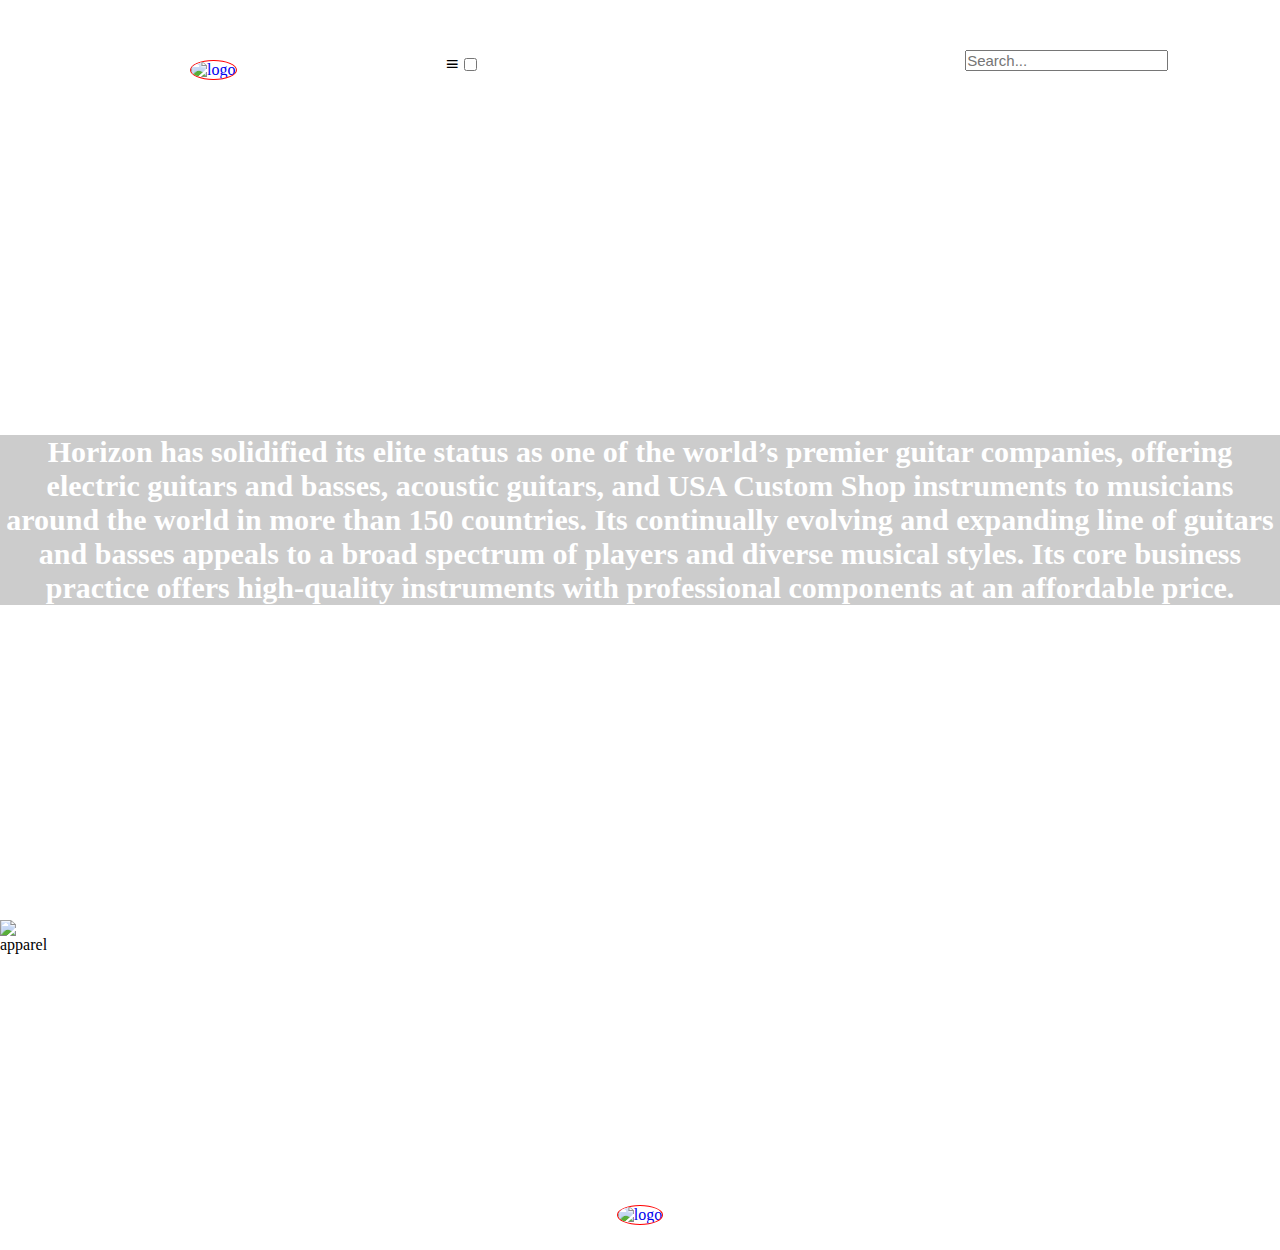
==== index.html @ c7cbb59f "cambios en el html" ====
<!DOCTYPE html>
<html lang="en">

<head>
    <meta charset="UTF-8">
    <meta http-equiv="X-UA-Compatible" content="IE=edge">
    <meta name="viewport" content="width=device-width, initial-scale=1.0">
    <link href='https://unpkg.com/boxicons@2.1.2/css/boxicons.min.css' rel='stylesheet'>
    <link rel="stylesheet" href="css/master.css">
    <link rel="preconnect" href="https://fonts.googleapis.com">
    <link rel="preconnect" href="https://fonts.gstatic.com" crossorigin>
    <link href="https://fonts.googleapis.com/css2?family=Permanent+Marker&family=Poppins:ital@1&display=swap" rel="stylesheet">
    <title>Horizon</title>
</head>

<body>
    <!-- Grid Container -->
    <div class="grid-container">
        <!-- Papá Grid -->

        <!-- Encabezado -->
        <header id="header" class="encabezado">
            <!-- Hijo Grid 1-->
            <div class="logos">
                <div class="social-media">
                    <i class='bx bxl-instagram social'></i>
                    <i class='bx bxl-facebook social fb'></i>
                    <i class='bx bxl-twitter social'></i>
                </div>
                <a href="index.html"><img src="assets/music-logo.png" alt="logo" class="logo"></a>
            </div>
            <!-- Navbar -->
            <div class="navbar">
                <h1 class="navbar-h1">
                    Horizon
                </h1>
                <h3 class="navbar-h3">
                    Music gear of the highest quality
                </h3>

                <!-- Sections -->
                <nav>
                    <!-- Hamburguer Menu -->
                    <label for="menu" class=" nav-label-apparel">
                        <i class='bx bx-menu nav-label-img'></i>
                    </label>
                    <input type="checkbox" id="menu" class="nav-input-apparel">
                    
                    <ul class="horizon-ul">
                        <li class="urizon-li"><a href="vistas/guitar.html" class="urizon-a">Guitar</a></li>
                        <li class="urizon-li"><a href="vistas/bass.html" class="urizon-a">Bass</a></li>
                        <li class="urizon-li"><a href="vistas/fxpedals.html" class="urizon-a">Fx Pedals</a></li>
                        <li class="urizon-li"><a href="vistas/amps.html" class="urizon-a">Amps</a></li>
                        <li class="urizon-li"><a href="vistas/accesories.html" class="urizon-a">Accesories</a></li>
                    </ul>
                </nav>
            </div>
            <div class="searcher">
                <input type="search" name="searcher" class="searcher-input" id="search" placeholder="Search...">
            </div>
        </header>

        <!-- Sección principal -->
        <main id="main-index">
            <!-- Hijo Grid 2-->
            <!-- Subdivisión A-->
            <section class="section-1">
                <!-- Nieto Grid -->
                <p>
                    Horizon has solidified its elite status as one of the world’s premier guitar companies, offering
                    electric guitars and basses, acoustic guitars,
                    and USA Custom Shop instruments to musicians around the world in more than 150 countries. Its
                    continually evolving and expanding line of guitars
                    and basses appeals to a broad spectrum of players and diverse musical styles. Its core business
                    practice offers high-quality instruments with
                    professional components at an affordable price.
                </p>
            </section>
            <!-- Subdivisión B-->
            <section class="section-2">
                <!-- Nieto Grid -->
                <img src="assets/apparel-section-img.jpg" alt="apparel" class="apparel">
                <iframe src="https://www.youtube.com/embed/WOAIekMULtM" title="YouTube video player" frameborder="0"
                    allow="accelerometer; autoplay; clipboard-write; encrypted-media; gyroscope; picture-in-picture"
                    allowfullscreen></iframe>
            </section>
        </main>

        <!-- Pie de página-->
        <footer class="footer">
            <nav class="footer-nav">
                <ul class="footer-ul">
                    <li class="footer-li"><a href="index.html" class="footer-a" target="_blank">Horizon</a></li>
                    <li class="footer-li"><a href="./vistas/contacts.html" class="footer-a">Contact Us</a></li>
                    <li class="footer-li"><a href="./vistas/apparel.html" class="footer-a">Horizon-Apparel</a></li>
                    <li class="footer-li"><a href="./vistas/artists.html" class="footer-a">Artists</a></li>
                    <li class="footer-li"><a href="./vistas/findus.html" class="footer-a">Find Us</a></li>
                </ul>
            </nav>
            <div class="footer-logo-box footer-index">
                <a href="#header"><img src="./assets/music-logo.png" alt="logo" class="logo"></a>
                <a class="footer-a">Back to top</a>
            </div>
            
            <!--hijo grid 3-->

        </footer>
    </div>
</body>

</html>
---- css/master.css ----
*{
    margin: 0;
    padding: 0;
    box-sizing: border-box;
}

.html{
    font-size: 62.5%;
}

/* Index */

.grid-container{
    display: grid;
    grid-template-columns: repeat(5, 1fr);
    grid-template-rows: 120px 1fr 180px;
    grid-template-areas:    "header header header header header"
                            "main main main main main"
                            "footer footer footer footer footer"    ;
}

/* Header Grid */

.encabezado{
    grid-area: header;
    background: url(../assets/textura-alfombra3.png);
    display: grid;
    grid-template-columns: 1fr 1fr 1fr;
    grid-template-rows: 120px;
    z-index: 1;
}

@media screen and (max-width: 1200px){
    .encabezado{
        grid-template-columns: 1fr 400px 1fr;
    }
}

@media screen and (max-width: 992px){
    .encabezado{
        display: flex;
        justify-content: space-between;
        align-items: center;
    }
}

.logo{
    border: solid 1px red;
    width: 80px;
    border-radius: 50%;
}

.logos{
    grid-column: 1;
    display: flex;
    flex-direction: column;
    justify-content: center;
    align-items: center;
    margin: 0px 40px;
}

.navbar{
    grid-column: 2;
    grid-row: 1;
    display: flex;
    flex-direction: column;
    justify-content: center;
    align-items: center;
    font-family: 'poppins', sans-serif;
}

@media screen and (max-width: 992){
    .navbar{
        grid-column: 2;
    }
}

.social{
    color: white;
}


@media screen and (max-width: 1200px){
    .navbar{
        grid-column: 2;
        grid-row: 1;
    }
}

.navbar-h1{
    color: white;
    font-family: 'Permanent Marker', cursive;
    animation-name: bounce;
    animation-duration: 1.5s;
    animation-iteration-count: infinite;
}

@keyframes bounce {
    0% {
        transform: translateY(0);
    }

    50% {
        transform: translateY(15%);
    }

    100% {
        transform: translateY(0);
    }
}

.navbar-h3{
    color: white;
}

ul{
    display: flex;
    justify-content: center;
    align-items: center;
}

.urizon-li{
    padding: 15px 10px;
}

.urizon-a{
    text-decoration: none;
    color: white;
}

.searcher{
    grid-column: 3;
    grid-row: 1;
    margin: 0px 40px;
    display: flex;
    justify-content: center;
    align-items: center;
}

@media screen and (max-width: 1200px){
    .searcher{
        grid-column: 3;
        grid-row: 1;
    }
}

.searcher-input{
    font-size: 15px;
}


/* Main */

#main-index {  
    grid-area: main;
    display: grid;
    grid-template-columns: repeat(3, 1fr);
    grid-template-rows: 800px 1fr;
    grid-template-areas:    "background background background"
                            "media media media";
}

.section-1{
    grid-area: background;
    background: center fixed no-repeat url(../assets/guitar-background3.jpg);
    background-size: cover;
    display: flex;
    flex-direction: column;
    justify-content: center;
    align-items: center;
}

.section-1 p{
    font-size: 30px;
    color: white;
    text-align: center;
    font-weight: bold;
    background-color: rgba(0, 0, 0, 0.2);
    text-align: center;
}

.section-2{
    grid-area: media;
    display: flex;
    flex-direction: row;
}

iframe{
    width: 100vw;
}

.apparel:hover{
    transition: 1s;
    opacity: .2;
}

@media screen and (max-width: 800px){
    .section-2{
        flex-direction: column;
    }
    iframe{
        height: 100vh;
    }
}

/* Internal Pages (Apparel) */

/* Body */

.body-apparel {
    min-width: 100%;
    min-height: 100vh;
    background-color: #000000;
    background-image: url("data:image/svg+xml,%3Csvg xmlns='http://www.w3.org/2000/svg' width='100%25'%3E%3Cdefs%3E%3ClinearGradient id='a' gradientUnits='userSpaceOnUse' x1='0' x2='0' y1='0' y2='100%25' gradientTransform='rotate(240)'%3E%3Cstop offset='0' stop-color='%23000000'/%3E%3Cstop offset='1' stop-color='%2326635F'/%3E%3C/linearGradient%3E%3Cpattern patternUnits='userSpaceOnUse' id='b' width='540' height='450' x='0' y='0' viewBox='0 0 1080 900'%3E%3Cg fill-opacity='0.1'%3E%3Cpolygon fill='%23444' points='90 150 0 300 180 300'/%3E%3Cpolygon points='90 150 180 0 0 0'/%3E%3Cpolygon fill='%23AAA' points='270 150 360 0 180 0'/%3E%3Cpolygon fill='%23DDD' points='450 150 360 300 540 300'/%3E%3Cpolygon fill='%23999' points='450 150 540 0 360 0'/%3E%3Cpolygon points='630 150 540 300 720 300'/%3E%3Cpolygon fill='%23DDD' points='630 150 720 0 540 0'/%3E%3Cpolygon fill='%23444' points='810 150 720 300 900 300'/%3E%3Cpolygon fill='%23FFF' points='810 150 900 0 720 0'/%3E%3Cpolygon fill='%23DDD' points='990 150 900 300 1080 300'/%3E%3Cpolygon fill='%23444' points='990 150 1080 0 900 0'/%3E%3Cpolygon fill='%23DDD' points='90 450 0 600 180 600'/%3E%3Cpolygon points='90 450 180 300 0 300'/%3E%3Cpolygon fill='%23666' points='270 450 180 600 360 600'/%3E%3Cpolygon fill='%23AAA' points='270 450 360 300 180 300'/%3E%3Cpolygon fill='%23DDD' points='450 450 360 600 540 600'/%3E%3Cpolygon fill='%23999' points='450 450 540 300 360 300'/%3E%3Cpolygon fill='%23999' points='630 450 540 600 720 600'/%3E%3Cpolygon fill='%23FFF' points='630 450 720 300 540 300'/%3E%3Cpolygon points='810 450 720 600 900 600'/%3E%3Cpolygon fill='%23DDD' points='810 450 900 300 720 300'/%3E%3Cpolygon fill='%23AAA' points='990 450 900 600 1080 600'/%3E%3Cpolygon fill='%23444' points='990 450 1080 300 900 300'/%3E%3Cpolygon fill='%23222' points='90 750 0 900 180 900'/%3E%3Cpolygon points='270 750 180 900 360 900'/%3E%3Cpolygon fill='%23DDD' points='270 750 360 600 180 600'/%3E%3Cpolygon points='450 750 540 600 360 600'/%3E%3Cpolygon points='630 750 540 900 720 900'/%3E%3Cpolygon fill='%23444' points='630 750 720 600 540 600'/%3E%3Cpolygon fill='%23AAA' points='810 750 720 900 900 900'/%3E%3Cpolygon fill='%23666' points='810 750 900 600 720 600'/%3E%3Cpolygon fill='%23999' points='990 750 900 900 1080 900'/%3E%3Cpolygon fill='%23999' points='180 0 90 150 270 150'/%3E%3Cpolygon fill='%23444' points='360 0 270 150 450 150'/%3E%3Cpolygon fill='%23FFF' points='540 0 450 150 630 150'/%3E%3Cpolygon points='900 0 810 150 990 150'/%3E%3Cpolygon fill='%23222' points='0 300 -90 450 90 450'/%3E%3Cpolygon fill='%23FFF' points='0 300 90 150 -90 150'/%3E%3Cpolygon fill='%23FFF' points='180 300 90 450 270 450'/%3E%3Cpolygon fill='%23666' points='180 300 270 150 90 150'/%3E%3Cpolygon fill='%23222' points='360 300 270 450 450 450'/%3E%3Cpolygon fill='%23FFF' points='360 300 450 150 270 150'/%3E%3Cpolygon fill='%23444' points='540 300 450 450 630 450'/%3E%3Cpolygon fill='%23222' points='540 300 630 150 450 150'/%3E%3Cpolygon fill='%23AAA' points='720 300 630 450 810 450'/%3E%3Cpolygon fill='%23666' points='720 300 810 150 630 150'/%3E%3Cpolygon fill='%23FFF' points='900 300 810 450 990 450'/%3E%3Cpolygon fill='%23999' points='900 300 990 150 810 150'/%3E%3Cpolygon points='0 600 -90 750 90 750'/%3E%3Cpolygon fill='%23666' points='0 600 90 450 -90 450'/%3E%3Cpolygon fill='%23AAA' points='180 600 90 750 270 750'/%3E%3Cpolygon fill='%23444' points='180 600 270 450 90 450'/%3E%3Cpolygon fill='%23444' points='360 600 270 750 450 750'/%3E%3Cpolygon fill='%23999' points='360 600 450 450 270 450'/%3E%3Cpolygon fill='%23666' points='540 600 630 450 450 450'/%3E%3Cpolygon fill='%23222' points='720 600 630 750 810 750'/%3E%3Cpolygon fill='%23FFF' points='900 600 810 750 990 750'/%3E%3Cpolygon fill='%23222' points='900 600 990 450 810 450'/%3E%3Cpolygon fill='%23DDD' points='0 900 90 750 -90 750'/%3E%3Cpolygon fill='%23444' points='180 900 270 750 90 750'/%3E%3Cpolygon fill='%23FFF' points='360 900 450 750 270 750'/%3E%3Cpolygon fill='%23AAA' points='540 900 630 750 450 750'/%3E%3Cpolygon fill='%23FFF' points='720 900 810 750 630 750'/%3E%3Cpolygon fill='%23222' points='900 900 990 750 810 750'/%3E%3Cpolygon fill='%23222' points='1080 300 990 450 1170 450'/%3E%3Cpolygon fill='%23FFF' points='1080 300 1170 150 990 150'/%3E%3Cpolygon points='1080 600 990 750 1170 750'/%3E%3Cpolygon fill='%23666' points='1080 600 1170 450 990 450'/%3E%3Cpolygon fill='%23DDD' points='1080 900 1170 750 990 750'/%3E%3C/g%3E%3C/pattern%3E%3C/defs%3E%3Crect x='0' y='0' fill='url(%23a)' width='100%25' height='100%25'/%3E%3Crect x='0' y='0' fill='url(%23b)' width='100%25' height='100%25'/%3E%3C/svg%3E");
    background-attachment: fixed;
    background-size: cover; 
}

/* Grid Container Internal */

.grid-conteiner-apparel {
    display: grid;
    grid-template-columns: repeat(3,1fr);
    grid-template-rows: 150px 1fr 180px;
    grid-gap: 10px;
    grid-template-areas: 
                            "header header header" 
                            "main   main   main"
                            "footer footer footer";
}

/* Header */

.header-apparel {
    grid-area: header;
    display: grid;
    grid-template-columns: repeat(3,1fr);
}

.header-apparel-titles {
    grid-column: 2;
    justify-self: center;
    align-self: start;
    display: flex;
    flex-direction: column;
    justify-content: center;
    align-items: center;
    font-family: 'Permanent Marker', cursive;
    color: #fff;
}

.header-apparel-titles h2 {
    font-size: 2rem;
}

.header-apparel input {
    grid-column: 3;
    max-width: 10rem;
    height: 25px;
    opacity: 0.9;
    justify-self: end;
}

@media screen and (max-width: 530px) {
    .header-apparel input {
        grid-column: 2;
        grid-row: 1;
        justify-self: center;
        align-self: end;
    }

    .header-apparel-titles {
        align-self: start;
        grid-row: 1;
    }
}

.header-apparel i {
    grid-column: 1;
    grid-row: 1;
    align-self: start;
    justify-self: start;
    margin: 0 5px;
    font-size: 2rem;
    color: #fff;
}

/* Main */ 

.main-apparel {
    grid-area: main;
    display: flex;
    justify-content: space-around;
    align-content: center;
    flex-wrap: wrap;
}

.apparel-box {
    border: 1px solid #000;
    width: 400px;
    height: 400px;
    margin: 1rem;
}

.apparel-box img {
    width: 100%;
    height: 90%;
}

@media screen and (max-width: 430px) {
    .apparel-box {
        width: 200px;
        height: 200px;
    }
}

.apparel-box p {
    text-align: center;
    font-family: 'Poppins', sans-serif;
    color: #fff;
}

/*finaliza Apparel*/
/*Comienza Guitar*/

#main-guitar {
    grid-area: main;
}

.body-guitar {
    width: 100%;
    height: 100vh;
    background-color: #1F1F1F;
    background-image: url("data:image/svg+xml,%3Csvg xmlns='http://www.w3.org/2000/svg' width='400' height='400' viewBox='0 0 800 800'%3E%3Cg fill='none' stroke='%231BA091' stroke-width='1'%3E%3Cpath d='M769 229L1037 260.9M927 880L731 737 520 660 309 538 40 599 295 764 126.5 879.5 40 599-197 493 102 382-31 229 126.5 79.5-69-63'/%3E%3Cpath d='M-31 229L237 261 390 382 603 493 308.5 537.5 101.5 381.5M370 905L295 764'/%3E%3Cpath d='M520 660L578 842 731 737 840 599 603 493 520 660 295 764 309 538 390 382 539 269 769 229 577.5 41.5 370 105 295 -36 126.5 79.5 237 261 102 382 40 599 -69 737 127 880'/%3E%3Cpath d='M520-140L578.5 42.5 731-63M603 493L539 269 237 261 370 105M902 382L539 269M390 382L102 382'/%3E%3Cpath d='M-222 42L126.5 79.5 370 105 539 269 577.5 41.5 927 80 769 229 902 382 603 493 731 737M295-36L577.5 41.5M578 842L295 764M40-201L127 80M102 382L-261 269'/%3E%3C/g%3E%3Cg fill='%2343FF13'%3E%3Ccircle cx='769' cy='229' r='5'/%3E%3Ccircle cx='539' cy='269' r='5'/%3E%3Ccircle cx='603' cy='493' r='5'/%3E%3Ccircle cx='731' cy='737' r='5'/%3E%3Ccircle cx='520' cy='660' r='5'/%3E%3Ccircle cx='309' cy='538' r='5'/%3E%3Ccircle cx='295' cy='764' r='5'/%3E%3Ccircle cx='40' cy='599' r='5'/%3E%3Ccircle cx='102' cy='382' r='5'/%3E%3Ccircle cx='127' cy='80' r='5'/%3E%3Ccircle cx='370' cy='105' r='5'/%3E%3Ccircle cx='578' cy='42' r='5'/%3E%3Ccircle cx='237' cy='261' r='5'/%3E%3Ccircle cx='390' cy='382' r='5'/%3E%3C/g%3E%3C/svg%3E");
}

.instrument-conteiner {
    width: 100%;
    display: flex;
    justify-content: space-around;
    align-content: flex-start;
    flex-wrap: wrap;
    position:relative;
    bottom: 15px;
}

.instrument-box {
    margin: 1rem;
    width:300px;
    height: 380px;
    display: flex;
    flex-direction: column;
    justify-content: center;
    align-content: center;
}

.instrument-box img {
    width: 100%;
    height: auto;
    padding: 15px;
    align-self: start;
}

.instrument-box p {
    text-align: center;
    font-family: 'poppins', sans-serif;
    color: #fff;
    font-style: italic;
}

.instrument-box p:hover {
    transition: .3s;
    color:brown;
}
/*Finaliza Guitar*/
/*Comienza Fx Pedals*/

#main-fx-pedals {
    grid-area: main;
}

.body-fx-pedals {
    width: 100%;
    height: 100vh;
    background-color: #530000;
    background-image: url("data:image/svg+xml,%3Csvg xmlns='http://www.w3.org/2000/svg' width='100%25' height='100%25' viewBox='0 0 800 400'%3E%3Cdefs%3E%3CradialGradient id='a' cx='396' cy='281' r='514' gradientUnits='userSpaceOnUse'%3E%3Cstop offset='0' stop-color='%2360073B'/%3E%3Cstop offset='1' stop-color='%23530000'/%3E%3C/radialGradient%3E%3ClinearGradient id='b' gradientUnits='userSpaceOnUse' x1='400' y1='148' x2='400' y2='333'%3E%3Cstop offset='0' stop-color='%23FFDB0D' stop-opacity='0'/%3E%3Cstop offset='1' stop-color='%23FFDB0D' stop-opacity='0.5'/%3E%3C/linearGradient%3E%3C/defs%3E%3Crect fill='url(%23a)' width='800' height='400'/%3E%3Cg fill-opacity='0.5'%3E%3Ccircle fill='url(%23b)' cx='267.5' cy='61' r='300'/%3E%3Ccircle fill='url(%23b)' cx='532.5' cy='61' r='300'/%3E%3Ccircle fill='url(%23b)' cx='400' cy='30' r='300'/%3E%3C/g%3E%3C/svg%3E");
background-attachment: fixed;
background-size: cover;
}
/*Finaliza FX Pedals*/
/*Comienza Bass*/

#main-bass {
    grid-area: main;
}

.body-bass {
    width:100%;
    height:100vh;
    background-color: #000000;
    background-image: url("data:image/svg+xml,%3Csvg xmlns='http://www.w3.org/2000/svg' width='100%25' height='100%25' viewBox='0 0 1600 800'%3E%3Cg %3E%3Cpath fill='%23120000' d='M486 705.8c-109.3-21.8-223.4-32.2-335.3-19.4C99.5 692.1 49 703 0 719.8V800h843.8c-115.9-33.2-230.8-68.1-347.6-92.2C492.8 707.1 489.4 706.5 486 705.8z'/%3E%3Cpath fill='%23240000' d='M1600 0H0v719.8c49-16.8 99.5-27.8 150.7-33.5c111.9-12.7 226-2.4 335.3 19.4c3.4 0.7 6.8 1.4 10.2 2c116.8 24 231.7 59 347.6 92.2H1600V0z'/%3E%3Cpath fill='%23350000' d='M478.4 581c3.2 0.8 6.4 1.7 9.5 2.5c196.2 52.5 388.7 133.5 593.5 176.6c174.2 36.6 349.5 29.2 518.6-10.2V0H0v574.9c52.3-17.6 106.5-27.7 161.1-30.9C268.4 537.4 375.7 554.2 478.4 581z'/%3E%3Cpath fill='%23470000' d='M0 0v429.4c55.6-18.4 113.5-27.3 171.4-27.7c102.8-0.8 203.2 22.7 299.3 54.5c3 1 5.9 2 8.9 3c183.6 62 365.7 146.1 562.4 192.1c186.7 43.7 376.3 34.4 557.9-12.6V0H0z'/%3E%3Cpath fill='%23590000' d='M181.8 259.4c98.2 6 191.9 35.2 281.3 72.1c2.8 1.1 5.5 2.3 8.3 3.4c171 71.6 342.7 158.5 531.3 207.7c198.8 51.8 403.4 40.8 597.3-14.8V0H0v283.2C59 263.6 120.6 255.7 181.8 259.4z'/%3E%3Cpath fill='%23830b00' d='M1600 0H0v136.3c62.3-20.9 127.7-27.5 192.2-19.2c93.6 12.1 180.5 47.7 263.3 89.6c2.6 1.3 5.1 2.6 7.7 3.9c158.4 81.1 319.7 170.9 500.3 223.2c210.5 61 430.8 49 636.6-16.6V0z'/%3E%3Cpath fill='%23ac1c00' d='M454.9 86.3C600.7 177 751.6 269.3 924.1 325c208.6 67.4 431.3 60.8 637.9-5.3c12.8-4.1 25.4-8.4 38.1-12.9V0H288.1c56 21.3 108.7 50.6 159.7 82C450.2 83.4 452.5 84.9 454.9 86.3z'/%3E%3Cpath fill='%23d63500' d='M1600 0H498c118.1 85.8 243.5 164.5 386.8 216.2c191.8 69.2 400 74.7 595 21.1c40.8-11.2 81.1-25.2 120.3-41.7V0z'/%3E%3Cpath fill='%23ff5500' d='M1397.5 154.8c47.2-10.6 93.6-25.3 138.6-43.8c21.7-8.9 43-18.8 63.9-29.5V0H643.4c62.9 41.7 129.7 78.2 202.1 107.4C1020.4 178.1 1214.2 196.1 1397.5 154.8z'/%3E%3Cpath fill='%23FF822A' d='M1315.3 72.4c75.3-12.6 148.9-37.1 216.8-72.4h-723C966.8 71 1144.7 101 1315.3 72.4z'/%3E%3C/g%3E%3C/svg%3E");
background-attachment: fixed;
background-size: cover;
}
/*Finaliza Bass*/
/*Comienza Amps*/

#main-amps {
    grid-area: main;
}

.body-amps {
    width:100%;
    height:100vh;
    background-color: #000000;
    background-image: url("data:image/svg+xml,%3Csvg xmlns='http://www.w3.org/2000/svg' width='100%25' height='100%25' viewBox='0 0 100 60'%3E%3Cg fill-opacity='0.53'%3E%3Crect fill='%23000000' width='11' height='11'/%3E%3Crect fill='%2300100d' x='10' width='11' height='11'/%3E%3Crect fill='%2300120f' y='10' width='11' height='11'/%3E%3Crect fill='%23001310' x='20' width='11' height='11'/%3E%3Crect fill='%23001412' x='10' y='10' width='11' height='11'/%3E%3Crect fill='%23001513' y='20' width='11' height='11'/%3E%3Crect fill='%23001614' x='30' width='11' height='11'/%3E%3Crect fill='%23001715' x='20' y='10' width='11' height='11'/%3E%3Crect fill='%23001816' x='10' y='20' width='11' height='11'/%3E%3Crect fill='%23001917' y='30' width='11' height='11'/%3E%3Crect fill='%23001a18' x='40' width='11' height='11'/%3E%3Crect fill='%23001b19' x='30' y='10' width='11' height='11'/%3E%3Crect fill='%23001c1a' x='20' y='20' width='11' height='11'/%3E%3Crect fill='%23001d1c' x='10' y='30' width='11' height='11'/%3E%3Crect fill='%23001e1d' y='40' width='11' height='11'/%3E%3Crect fill='%23001f1e' x='50' width='11' height='11'/%3E%3Crect fill='%2300201f' x='40' y='10' width='11' height='11'/%3E%3Crect fill='%23002020' x='30' y='20' width='11' height='11'/%3E%3Crect fill='%23002121' x='20' y='30' width='11' height='11'/%3E%3Crect fill='%23002222' x='10' y='40' width='11' height='11'/%3E%3Crect fill='%23002323' y='50' width='11' height='11'/%3E%3Crect fill='%23002424' x='60' width='11' height='11'/%3E%3Crect fill='%23002525' x='50' y='10' width='11' height='11'/%3E%3Crect fill='%23002726' x='40' y='20' width='11' height='11'/%3E%3Crect fill='%23002828' x='30' y='30' width='11' height='11'/%3E%3Crect fill='%23002929' x='20' y='40' width='11' height='11'/%3E%3Crect fill='%23002a2a' x='10' y='50' width='11' height='11'/%3E%3Crect fill='%23002b2b' x='70' width='11' height='11'/%3E%3Crect fill='%23002c2c' x='60' y='10' width='11' height='11'/%3E%3Crect fill='%23002e2d' x='50' y='20' width='11' height='11'/%3E%3Crect fill='%23002f2e' x='40' y='30' width='11' height='11'/%3E%3Crect fill='%2300302f' x='30' y='40' width='11' height='11'/%3E%3Crect fill='%23003131' x='20' y='50' width='11' height='11'/%3E%3Crect fill='%23003232' x='80' width='11' height='11'/%3E%3Crect fill='%23003333' x='70' y='10' width='11' height='11'/%3E%3Crect fill='%23003534' x='60' y='20' width='11' height='11'/%3E%3Crect fill='%23003635' x='50' y='30' width='11' height='11'/%3E%3Crect fill='%23003736' x='40' y='40' width='11' height='11'/%3E%3Crect fill='%23003838' x='30' y='50' width='11' height='11'/%3E%3Crect fill='%23003939' x='90' width='11' height='11'/%3E%3Crect fill='%23003b3a' x='80' y='10' width='11' height='11'/%3E%3Crect fill='%23003c3b' x='70' y='20' width='11' height='11'/%3E%3Crect fill='%23003d3c' x='60' y='30' width='11' height='11'/%3E%3Crect fill='%23003e3d' x='50' y='40' width='11' height='11'/%3E%3Crect fill='%23003f3f' x='40' y='50' width='11' height='11'/%3E%3Crect fill='%23004140' x='90' y='10' width='11' height='11'/%3E%3Crect fill='%23004241' x='80' y='20' width='11' height='11'/%3E%3Crect fill='%23004342' x='70' y='30' width='11' height='11'/%3E%3Crect fill='%23004443' x='60' y='40' width='11' height='11'/%3E%3Crect fill='%23004545' x='50' y='50' width='11' height='11'/%3E%3Crect fill='%23024746' x='90' y='20' width='11' height='11'/%3E%3Crect fill='%23044847' x='80' y='30' width='11' height='11'/%3E%3Crect fill='%23064948' x='70' y='40' width='11' height='11'/%3E%3Crect fill='%23084a4a' x='60' y='50' width='11' height='11'/%3E%3Crect fill='%230a4c4b' x='90' y='30' width='11' height='11'/%3E%3Crect fill='%230c4d4c' x='80' y='40' width='11' height='11'/%3E%3Crect fill='%230e4e4d' x='70' y='50' width='11' height='11'/%3E%3Crect fill='%23104f4f' x='90' y='40' width='11' height='11'/%3E%3Crect fill='%23125150' x='80' y='50' width='11' height='11'/%3E%3Crect fill='%23145251' x='90' y='50' width='11' height='11'/%3E%3C/g%3E%3C/svg%3E");
background-attachment: fixed;
background-size: cover;
}

/*Finaliza Amps*/
/*Comienza Accessories*/

#main-acc {
    grid-area: main;
}

.body-acc {
    width: 100%;
    height:100vh;
    background-color: #000000;
    background-image: url("data:image/svg+xml,%3Csvg xmlns='http://www.w3.org/2000/svg' width='100%25' height='100%25' viewBox='0 0 1200 800'%3E%3Cdefs%3E%3ClinearGradient id='a' gradientUnits='userSpaceOnUse' x1='600' y1='25' x2='600' y2='777'%3E%3Cstop offset='0' stop-color='%23000000'/%3E%3Cstop offset='1' stop-color='%23FFFFFF'/%3E%3C/linearGradient%3E%3ClinearGradient id='b' gradientUnits='userSpaceOnUse' x1='650' y1='25' x2='650' y2='777'%3E%3Cstop offset='0' stop-color='%23171717'/%3E%3Cstop offset='1' stop-color='%23dcdefe'/%3E%3C/linearGradient%3E%3ClinearGradient id='c' gradientUnits='userSpaceOnUse' x1='700' y1='25' x2='700' y2='777'%3E%3Cstop offset='0' stop-color='%232e2e2e'/%3E%3Cstop offset='1' stop-color='%23b9befe'/%3E%3C/linearGradient%3E%3ClinearGradient id='d' gradientUnits='userSpaceOnUse' x1='750' y1='25' x2='750' y2='777'%3E%3Cstop offset='0' stop-color='%23464646'/%3E%3Cstop offset='1' stop-color='%23979dfd'/%3E%3C/linearGradient%3E%3ClinearGradient id='e' gradientUnits='userSpaceOnUse' x1='800' y1='25' x2='800' y2='777'%3E%3Cstop offset='0' stop-color='%235d5d5d'/%3E%3Cstop offset='1' stop-color='%23747cfd'/%3E%3C/linearGradient%3E%3ClinearGradient id='f' gradientUnits='userSpaceOnUse' x1='850' y1='25' x2='850' y2='777'%3E%3Cstop offset='0' stop-color='%23747474'/%3E%3Cstop offset='1' stop-color='%23515bfc'/%3E%3C/linearGradient%3E%3ClinearGradient id='g' gradientUnits='userSpaceOnUse' x1='900' y1='25' x2='900' y2='777'%3E%3Cstop offset='0' stop-color='%238b8b8b'/%3E%3Cstop offset='1' stop-color='%232e3bfb'/%3E%3C/linearGradient%3E%3ClinearGradient id='h' gradientUnits='userSpaceOnUse' x1='950' y1='25' x2='950' y2='777'%3E%3Cstop offset='0' stop-color='%23a2a2a2'/%3E%3Cstop offset='1' stop-color='%230c1afb'/%3E%3C/linearGradient%3E%3ClinearGradient id='i' gradientUnits='userSpaceOnUse' x1='1000' y1='25' x2='1000' y2='777'%3E%3Cstop offset='0' stop-color='%23b9b9b9'/%3E%3Cstop offset='1' stop-color='%230411df'/%3E%3C/linearGradient%3E%3ClinearGradient id='j' gradientUnits='userSpaceOnUse' x1='1050' y1='25' x2='1050' y2='777'%3E%3Cstop offset='0' stop-color='%23d1d1d1'/%3E%3Cstop offset='1' stop-color='%23030ebd'/%3E%3C/linearGradient%3E%3ClinearGradient id='k' gradientUnits='userSpaceOnUse' x1='1100' y1='25' x2='1100' y2='777'%3E%3Cstop offset='0' stop-color='%23e8e8e8'/%3E%3Cstop offset='1' stop-color='%23030c9a'/%3E%3C/linearGradient%3E%3ClinearGradient id='l' gradientUnits='userSpaceOnUse' x1='1150' y1='25' x2='1150' y2='777'%3E%3Cstop offset='0' stop-color='%23FFFFFF'/%3E%3Cstop offset='1' stop-color='%23020977'/%3E%3C/linearGradient%3E%3C/defs%3E%3Cg %3E%3Crect fill='url(%23a)' width='1200' height='800'/%3E%3Crect fill='url(%23b)' x='100' width='1100' height='800'/%3E%3Crect fill='url(%23c)' x='200' width='1000' height='800'/%3E%3Crect fill='url(%23d)' x='300' width='900' height='800'/%3E%3Crect fill='url(%23e)' x='400' width='800' height='800'/%3E%3Crect fill='url(%23f)' x='500' width='700' height='800'/%3E%3Crect fill='url(%23g)' x='600' width='600' height='800'/%3E%3Crect fill='url(%23h)' x='700' width='500' height='800'/%3E%3Crect fill='url(%23i)' x='800' width='400' height='800'/%3E%3Crect fill='url(%23j)' x='900' width='300' height='800'/%3E%3Crect fill='url(%23k)' x='1000' width='200' height='800'/%3E%3Crect fill='url(%23l)' x='1100' width='100' height='800'/%3E%3C/g%3E%3C/svg%3E");
    background-attachment: fixed;
    background-size: cover;
}


/* Footer */

footer {
    grid-area: footer;
    background: url(../assets/textura-alfombra3.png);
    display: flex;
    align-items: center;
    justify-content: center;
    flex-wrap: wrap;
    z-index: 1;
    align-self: flex-end;
}

@media screen and (max-width: 580px) {
    footer {
        flex-direction: column;
        flex-wrap: nowrap;
        width: 100vw;
        height: 100vh;
        justify-content: space-around;
    }

    .footer-logo-box {
        flex-direction: column;
        align-items: center;
        justify-content: center;
    }
}

.footer-logo-box  {
    display: flex;
    justify-content: center;
    flex-direction: column;
    align-items: center;
}

.footer-nav {
    width: 100%;
}

.footer-ul {
    display: flex;
    justify-content: space-between;
    width: 100%;
}

@media screen and (max-width:580px) {
    .footer-ul {
        flex-direction: column;
    }
}

.footer-li {
    border: 1px solid #fff;
    padding: 0.5rem;
    margin: 1rem;
}

.footer-a {
    color: #fff;
    text-align: center;
    font-family: 'poppins', sans-serif;
    transition: .3s;
}

.footer-a:hover {
    color: brown;
}

/* Reset */

a{
    text-decoration: none;
}

li{
    list-style-type: none;
}
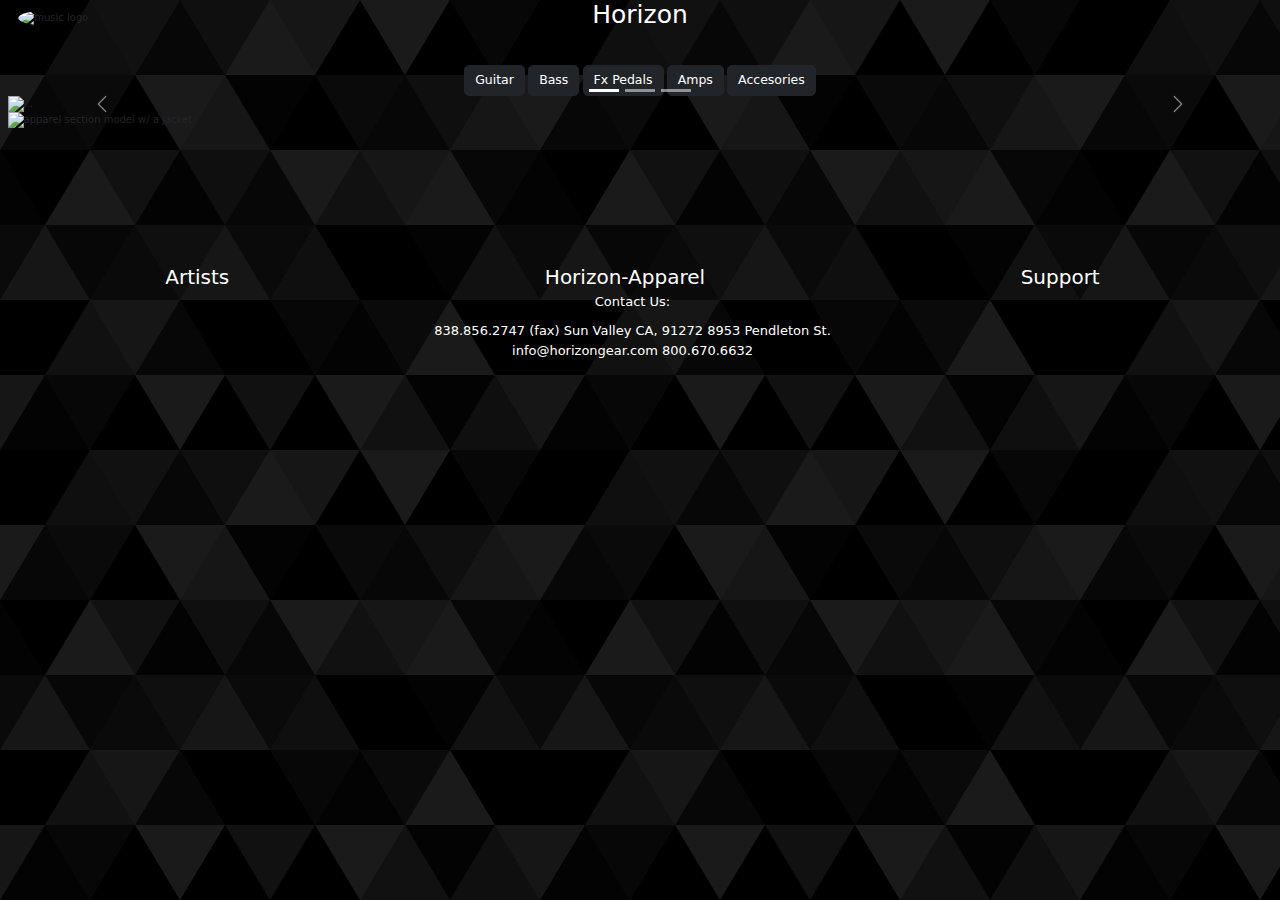
==== commit aa015797: "Aplico bootstrap" ====
--- a/index.html
+++ b/index.html
@@ -1,111 +1,137 @@
 <!DOCTYPE html>
 <html lang="en">
-
 <head>
+    <link rel="stylesheet" href="./css/bootstrap.min.css">
     <meta charset="UTF-8">
     <meta http-equiv="X-UA-Compatible" content="IE=edge">
     <meta name="viewport" content="width=device-width, initial-scale=1.0">
-    <link href='https://unpkg.com/boxicons@2.1.2/css/boxicons.min.css' rel='stylesheet'>
-    <link rel="stylesheet" href="css/master.css">
-    <link rel="preconnect" href="https://fonts.googleapis.com">
-    <link rel="preconnect" href="https://fonts.gstatic.com" crossorigin>
-    <link href="https://fonts.googleapis.com/css2?family=Permanent+Marker&family=Poppins:ital@1&display=swap" rel="stylesheet">
-    <title>Horizon</title>
+    <title>Horizon-Bootstrap</title>
+    <link rel="stylesheet" href="./css/styles.css">
+    <script src="https://kit.fontawesome.com/e91f63f36a.js" crossorigin="anonymous"></script>
 </head>
+<body class="body-index">  <!--Header-->
+  <header class="container-fluid header-cont">
+    <div class="row header-row">
 
-<body>
-    <!-- Grid Container -->
-    <div class="grid-container">
-        <!-- Papá Grid -->
+      <div class="col-1 d-flex header-socialM-col">  <!--Social Media Col Izquierda-->
+        <i class="fa-brands fa-facebook-f"></i>
+        <i class="fa-brands fa-twitter"></i>
+        <i class="fa-brands fa-instagram"></i>
 
-        <!-- Encabezado -->
-        <header id="header" class="encabezado">
-            <!-- Hijo Grid 1-->
-            <div class="logos">
-                <div class="social-media">
-                    <i class='bx bxl-instagram social'></i>
-                    <i class='bx bxl-facebook social fb'></i>
-                    <i class='bx bxl-twitter social'></i>
-                </div>
-                <a href="index.html"><img src="assets/music-logo.png" alt="logo" class="logo"></a>
+        <div class="row">
+          <div class="col"> <!--Logo Col-->
+            <img src="./assets/music-logo.png" alt="music logo" class="img-fluid img-logo">
+          </div>
+        </div>
+      </div>
+      
+      <nav class="col-10 text-center header-nav"> <!--Header Main Col Centro-->
+        <h1>Horizon</h1>
+        <a class="btn btn-dark btn-lg mt-5" href="./vistas/guitar.html" role="button">Guitar</a>
+        <a class="btn btn-dark btn-lg mt-5" href="./vistas/guitar.html" role="button">Bass</a>
+        <a class="btn btn-dark btn-lg mt-5" href="./vistas/guitar.html" role="button">Fx Pedals</a>
+        <a class="btn btn-dark btn-lg mt-5" href="./vistas/guitar.html" role="button">Amps</a>
+        <a class="btn btn-dark btn-lg mt-5" href="./vistas/guitar.html" role="button">Accesories</a>
+
+                                <!--Encontrar razón por la cual no es clickeable-->
+        <div class="dropdown"> <!--Dropdown se activa a partir de los 500px-->
+          <button class="btn btn-secondary dropdown-toggle" type="button" id="dropdownMenuButton2" data-bs-toggle="dropdown" aria-expanded="false">
+            Musical Gear
+          </button>
+          <ul class="dropdown-menu dropdown-menu-dark" aria-labelledby="dropdownMenuButton2">
+            <li><a class="dropdown-item active" href="#">Action</a>Guitar</li>
+            <li><a class="dropdown-item" href="#">Another action</a>Bass</li>
+            <li><a class="dropdown-item" href="#">Something else here</a>Fx Pedals</li>
+            <li><hr class="dropdown-divider"></li>
+            <li><a class="dropdown-item" href="#">Separated link</a>Amps</li>
+          </ul>
+        </div>
+      </nav>
+      
+      <div class="col-1 d-flex header-signin"> <!--Login Sign-in Col Derecha-->
+        <i class="fa-solid fa-arrow-right-to-bracket"></i>
+        <i class="fa-solid fa-user"></i>
+      </div>
+    </div>
+  </header>
+
+  <main class="container-fluid"> <!--Main-->
+    <section class="row">
+
+      <div class="col-12"> <!--Carousel col-->
+        <div id="carouselExampleCaptions" class="carousel slide" data-bs-ride="false">  <!--Carousel-->
+          <div class="carousel-indicators">
+            <button type="button" data-bs-target="#carouselExampleCaptions" data-bs-slide-to="0" class="active" aria-current="true" aria-label="Slide 1"></button>
+            <button type="button" data-bs-target="#carouselExampleCaptions" data-bs-slide-to="1" aria-label="Slide 2"></button>
+            <button type="button" data-bs-target="#carouselExampleCaptions" data-bs-slide-to="2" aria-label="Slide 3"></button>
+          </div>
+          <div class="carousel-inner">
+            <div class="carousel-item active">
+              <img src="./assets/carousel-img-1.jpg" class="d-block w-100" alt="...">
+              <div class="carousel-caption d-none d-md-block">
+                <h5>Top gear Design and Quality</h5>
+                <p>Over 15 years of development</p>
+              </div>
             </div>
-            <!-- Navbar -->
-            <div class="navbar">
-                <h1 class="navbar-h1">
-                    Horizon
-                </h1>
-                <h3 class="navbar-h3">
-                    Music gear of the highest quality
-                </h3>
+            <div class="carousel-item">
+              <img src="./assets/carousel-img-2.jpg" class="d-block w-100" alt="...">
+              <div class="carousel-caption d-none d-md-block">
+                <h5>Best affordability-Quality ratio on the market</h5>
+                <p>We asure you'll find the gear that suits you</p>
+              </div>
+            </div>
+            <div class="carousel-item">
+              <img src="./assets/carousel-img-3.jpg" class="d-block w-100" alt="...">
+              <div class="carousel-caption d-none d-md-block">
+                <h5>World Global-Reach</h5>
+                <p>Buying in our web-store makes it easy!</p>
+              </div>
+            </div>
+          </div>
+          <button class="carousel-control-prev" type="button" data-bs-target="#carouselExampleCaptions" data-bs-slide="prev">
+            <span class="carousel-control-prev-icon" aria-hidden="true"></span>
+            <span class="visually-hidden">Previous</span>
+          </button>
+          <button class="carousel-control-next" type="button" data-bs-target="#carouselExampleCaptions" data-bs-slide="next">
+            <span class="carousel-control-next-icon" aria-hidden="true"></span>
+            <span class="visually-hidden">Next</span>
+          </button>
+        </div>
+      </div>
+    </section>
+    <section class="row d-flex main-section-2">
+      <div class="col apparel-box"> <!--Apparel Section col-->
+        <img src="./assets/apparel-section-img.jpg" alt="apparel section model w/ a jacket" class="img-fluid">
+      </div>
 
-                <!-- Sections -->
-                <nav>
-                    <!-- Hamburguer Menu -->
-                    <label for="menu" class=" nav-label-apparel">
-                        <i class='bx bx-menu nav-label-img'></i>
-                    </label>
-                    <input type="checkbox" id="menu" class="nav-input-apparel">
-                    
-                    <ul class="horizon-ul">
-                        <li class="urizon-li"><a href="vistas/guitar.html" class="urizon-a">Guitar</a></li>
-                        <li class="urizon-li"><a href="vistas/bass.html" class="urizon-a">Bass</a></li>
-                        <li class="urizon-li"><a href="vistas/fxpedals.html" class="urizon-a">Fx Pedals</a></li>
-                        <li class="urizon-li"><a href="vistas/amps.html" class="urizon-a">Amps</a></li>
-                        <li class="urizon-li"><a href="vistas/accesories.html" class="urizon-a">Accesories</a></li>
-                    </ul>
-                </nav>
-            </div>
-            <div class="searcher">
-                <input type="search" name="searcher" class="searcher-input" id="search" placeholder="Search...">
-            </div>
-        </header>
+        <!--iframe col-->
+        <iframe class="col" src="https://www.youtube.com/embed/WOAIekMULtM" title="YouTube video player" frameborder="0"
+        allow="accelerometer; autoplay; clipboard-write; encrypted-media; gyroscope; picture-in-picture"
+        allowfullscreen></iframe>
+    </section>
+  </main>
 
-        <!-- Sección principal -->
-        <main id="main-index">
-            <!-- Hijo Grid 2-->
-            <!-- Subdivisión A-->
-            <section class="section-1">
-                <!-- Nieto Grid -->
-                <p>
-                    Horizon has solidified its elite status as one of the world’s premier guitar companies, offering
-                    electric guitars and basses, acoustic guitars,
-                    and USA Custom Shop instruments to musicians around the world in more than 150 countries. Its
-                    continually evolving and expanding line of guitars
-                    and basses appeals to a broad spectrum of players and diverse musical styles. Its core business
-                    practice offers high-quality instruments with
-                    professional components at an affordable price.
-                </p>
-            </section>
-            <!-- Subdivisión B-->
-            <section class="section-2">
-                <!-- Nieto Grid -->
-                <img src="assets/apparel-section-img.jpg" alt="apparel" class="apparel">
-                <iframe src="https://www.youtube.com/embed/WOAIekMULtM" title="YouTube video player" frameborder="0"
-                    allow="accelerometer; autoplay; clipboard-write; encrypted-media; gyroscope; picture-in-picture"
-                    allowfullscreen></iframe>
-            </section>
-        </main>
 
-        <!-- Pie de página-->
-        <footer class="footer">
-            <nav class="footer-nav">
-                <ul class="footer-ul">
-                    <li class="footer-li"><a href="index.html" class="footer-a" target="_blank">Horizon</a></li>
-                    <li class="footer-li"><a href="./vistas/contacts.html" class="footer-a">Contact Us</a></li>
-                    <li class="footer-li"><a href="./vistas/apparel.html" class="footer-a">Horizon-Apparel</a></li>
-                    <li class="footer-li"><a href="./vistas/artists.html" class="footer-a">Artists</a></li>
-                    <li class="footer-li"><a href="./vistas/findus.html" class="footer-a">Find Us</a></li>
-                </ul>
-            </nav>
-            <div class="footer-logo-box footer-index">
-                <a href="#header"><img src="./assets/music-logo.png" alt="logo" class="logo"></a>
-                <a class="footer-a">Back to top</a>
-            </div>
-            
-            <!--hijo grid 3-->
+  <footer class="container-fluid footer"> <!--footer-->
+    <nav class="row footer-nav d-flex">
+      <div class="col-8 d-flex footer-list">
+        <a href="./vistas/findus.html" class="footer-btn">Artists</a>
+        <a href="./vistas/support.html" class="footer-btn">Horizon-Apparel</a>
+        <a href="./vistas/artists.html" class="footer-btn">Support</a>
+      </div>
+      
+      <div class="col-4 d-flex footer-p">
+        <p>Contact Us:</p>
+        <p>838.856.2747 (fax)
+          Sun Valley CA, 91272
+          8953 Pendleton St.
+          info@horizongear.com
+          800.670.6632</p>
+      </div>
+    </nav>
+  </footer>
 
-        </footer>
-    </div>
+
+  <script src="./js/bootstrap.bundle.min.js"></script>
 </body>
-
 </html>--- a/css/styles.css
+++ b/css/styles.css
@@ -0,0 +1,162 @@
+/*Setups Generales*/
+* {
+    margin: 0;
+    padding: 0;
+    box-sizing: border-box;
+}
+
+body {
+    min-width: 100%;
+    height: 100vh;
+}
+
+html {
+    font-size: 62.5%;
+}
+
+a {
+    text-decoration: none;
+}
+
+li {
+    list-style-type: none;
+}
+
+/*Main-Index*/
+
+.body-index {
+    min-width: 100%;
+    height: 100vh;
+    background-color: #000000;
+    background-image: url("data:image/svg+xml,%3Csvg xmlns='http://www.w3.org/2000/svg' width='100%25'%3E%3Cdefs%3E%3ClinearGradient id='a' gradientUnits='userSpaceOnUse' x1='0' x2='0' y1='0' y2='100%25' gradientTransform='rotate(240)'%3E%3Cstop offset='0' stop-color='%23000000'/%3E%3Cstop offset='1' stop-color='%23000000'/%3E%3C/linearGradient%3E%3Cpattern patternUnits='userSpaceOnUse' id='b' width='540' height='450' x='0' y='0' viewBox='0 0 1080 900'%3E%3Cg fill-opacity='0.1'%3E%3Cpolygon fill='%23444' points='90 150 0 300 180 300'/%3E%3Cpolygon points='90 150 180 0 0 0'/%3E%3Cpolygon fill='%23AAA' points='270 150 360 0 180 0'/%3E%3Cpolygon fill='%23DDD' points='450 150 360 300 540 300'/%3E%3Cpolygon fill='%23999' points='450 150 540 0 360 0'/%3E%3Cpolygon points='630 150 540 300 720 300'/%3E%3Cpolygon fill='%23DDD' points='630 150 720 0 540 0'/%3E%3Cpolygon fill='%23444' points='810 150 720 300 900 300'/%3E%3Cpolygon fill='%23FFF' points='810 150 900 0 720 0'/%3E%3Cpolygon fill='%23DDD' points='990 150 900 300 1080 300'/%3E%3Cpolygon fill='%23444' points='990 150 1080 0 900 0'/%3E%3Cpolygon fill='%23DDD' points='90 450 0 600 180 600'/%3E%3Cpolygon points='90 450 180 300 0 300'/%3E%3Cpolygon fill='%23666' points='270 450 180 600 360 600'/%3E%3Cpolygon fill='%23AAA' points='270 450 360 300 180 300'/%3E%3Cpolygon fill='%23DDD' points='450 450 360 600 540 600'/%3E%3Cpolygon fill='%23999' points='450 450 540 300 360 300'/%3E%3Cpolygon fill='%23999' points='630 450 540 600 720 600'/%3E%3Cpolygon fill='%23FFF' points='630 450 720 300 540 300'/%3E%3Cpolygon points='810 450 720 600 900 600'/%3E%3Cpolygon fill='%23DDD' points='810 450 900 300 720 300'/%3E%3Cpolygon fill='%23AAA' points='990 450 900 600 1080 600'/%3E%3Cpolygon fill='%23444' points='990 450 1080 300 900 300'/%3E%3Cpolygon fill='%23222' points='90 750 0 900 180 900'/%3E%3Cpolygon points='270 750 180 900 360 900'/%3E%3Cpolygon fill='%23DDD' points='270 750 360 600 180 600'/%3E%3Cpolygon points='450 750 540 600 360 600'/%3E%3Cpolygon points='630 750 540 900 720 900'/%3E%3Cpolygon fill='%23444' points='630 750 720 600 540 600'/%3E%3Cpolygon fill='%23AAA' points='810 750 720 900 900 900'/%3E%3Cpolygon fill='%23666' points='810 750 900 600 720 600'/%3E%3Cpolygon fill='%23999' points='990 750 900 900 1080 900'/%3E%3Cpolygon fill='%23999' points='180 0 90 150 270 150'/%3E%3Cpolygon fill='%23444' points='360 0 270 150 450 150'/%3E%3Cpolygon fill='%23FFF' points='540 0 450 150 630 150'/%3E%3Cpolygon points='900 0 810 150 990 150'/%3E%3Cpolygon fill='%23222' points='0 300 -90 450 90 450'/%3E%3Cpolygon fill='%23FFF' points='0 300 90 150 -90 150'/%3E%3Cpolygon fill='%23FFF' points='180 300 90 450 270 450'/%3E%3Cpolygon fill='%23666' points='180 300 270 150 90 150'/%3E%3Cpolygon fill='%23222' points='360 300 270 450 450 450'/%3E%3Cpolygon fill='%23FFF' points='360 300 450 150 270 150'/%3E%3Cpolygon fill='%23444' points='540 300 450 450 630 450'/%3E%3Cpolygon fill='%23222' points='540 300 630 150 450 150'/%3E%3Cpolygon fill='%23AAA' points='720 300 630 450 810 450'/%3E%3Cpolygon fill='%23666' points='720 300 810 150 630 150'/%3E%3Cpolygon fill='%23FFF' points='900 300 810 450 990 450'/%3E%3Cpolygon fill='%23999' points='900 300 990 150 810 150'/%3E%3Cpolygon points='0 600 -90 750 90 750'/%3E%3Cpolygon fill='%23666' points='0 600 90 450 -90 450'/%3E%3Cpolygon fill='%23AAA' points='180 600 90 750 270 750'/%3E%3Cpolygon fill='%23444' points='180 600 270 450 90 450'/%3E%3Cpolygon fill='%23444' points='360 600 270 750 450 750'/%3E%3Cpolygon fill='%23999' points='360 600 450 450 270 450'/%3E%3Cpolygon fill='%23666' points='540 600 630 450 450 450'/%3E%3Cpolygon fill='%23222' points='720 600 630 750 810 750'/%3E%3Cpolygon fill='%23FFF' points='900 600 810 750 990 750'/%3E%3Cpolygon fill='%23222' points='900 600 990 450 810 450'/%3E%3Cpolygon fill='%23DDD' points='0 900 90 750 -90 750'/%3E%3Cpolygon fill='%23444' points='180 900 270 750 90 750'/%3E%3Cpolygon fill='%23FFF' points='360 900 450 750 270 750'/%3E%3Cpolygon fill='%23AAA' points='540 900 630 750 450 750'/%3E%3Cpolygon fill='%23FFF' points='720 900 810 750 630 750'/%3E%3Cpolygon fill='%23222' points='900 900 990 750 810 750'/%3E%3Cpolygon fill='%23222' points='1080 300 990 450 1170 450'/%3E%3Cpolygon fill='%23FFF' points='1080 300 1170 150 990 150'/%3E%3Cpolygon points='1080 600 990 750 1170 750'/%3E%3Cpolygon fill='%23666' points='1080 600 1170 450 990 450'/%3E%3Cpolygon fill='%23DDD' points='1080 900 1170 750 990 750'/%3E%3C/g%3E%3C/pattern%3E%3C/defs%3E%3Crect x='0' y='0' fill='url(%23a)' width='100%25' height='100%25'/%3E%3Crect x='0' y='0' fill='url(%23b)' width='100%25' height='100%25'/%3E%3C/svg%3E");
+    background-attachment: fixed;
+    background-size: cover;
+}
+
+.header-cont {
+    background: url(../assets/textura-alfombra3.png);
+}
+
+.header-socialM-col {
+    justify-content: center;
+    align-content: start;
+    flex-wrap: wrap;
+}
+
+.logo-col a {
+    color: #fff;
+}
+
+@media screen and (max-width: 812px) {
+    .img-logo {
+        display:none;
+    }
+}
+/*Header Main Col Centro*/
+
+.header-nav h1 {
+    color: #fff;
+}
+
+.header-nav a:hover {
+    color: brown;
+}
+/*No puedo hacer que mi dropdown sea clickeable*/
+.dropdown {
+    display: none;
+}
+
+@media screen and (max-width: 500px) {
+    .dropdown {
+        display: flex;
+        justify-content: center;
+        align-content: center;
+    }
+
+    .header-nav a {
+        display: none;
+    }
+}
+
+.fa-brands {
+    font-size: 2rem;
+    margin: 0.5rem;
+    color: #fff;
+}
+
+.fa-solid {
+    color: #fff;
+}
+
+.fa-soundcloud {
+    font-size: 8rem;
+}
+
+.header-socialM-col img {
+    border-radius: 50%;
+}
+
+.header-signin {
+    justify-content: center;
+    align-content: start;
+    flex-wrap: wrap;
+}
+
+.header-signin i {
+    font-size: 2rem;
+    margin: 0.5rem;
+}
+
+/*Main*/
+
+@media screen and (max-width: 530px) {
+    .main-section-2 {
+        flex-direction: column;
+    }
+}
+
+/*Footer*/
+
+.footer {
+    background-image:url(../assets/textura-alfombra3.png);
+    min-height: 100px;
+}
+
+.footer-nav {
+    width: 100%;
+    height: 100%;
+    align-content: center;
+    justify-content: center;
+}
+
+.footer-nav p {
+    color:#fff;
+    text-align: center;
+    font-size: 1.3rem;
+}
+
+.footer-nav p:first-child:hover {
+    color: brown;
+    transition: .4s;
+}
+
+.footer-p {
+    flex-direction: column;
+}
+
+.footer-list {
+    justify-content: space-around;
+    align-content: center;
+    width: 100%;
+    height: auto;
+}
+
+.footer-btn {
+    color: #fff;
+    font-size: 2rem;
+    transition: .4s;
+}
+
+.footer-btn:hover {
+    color: brown;
+}
